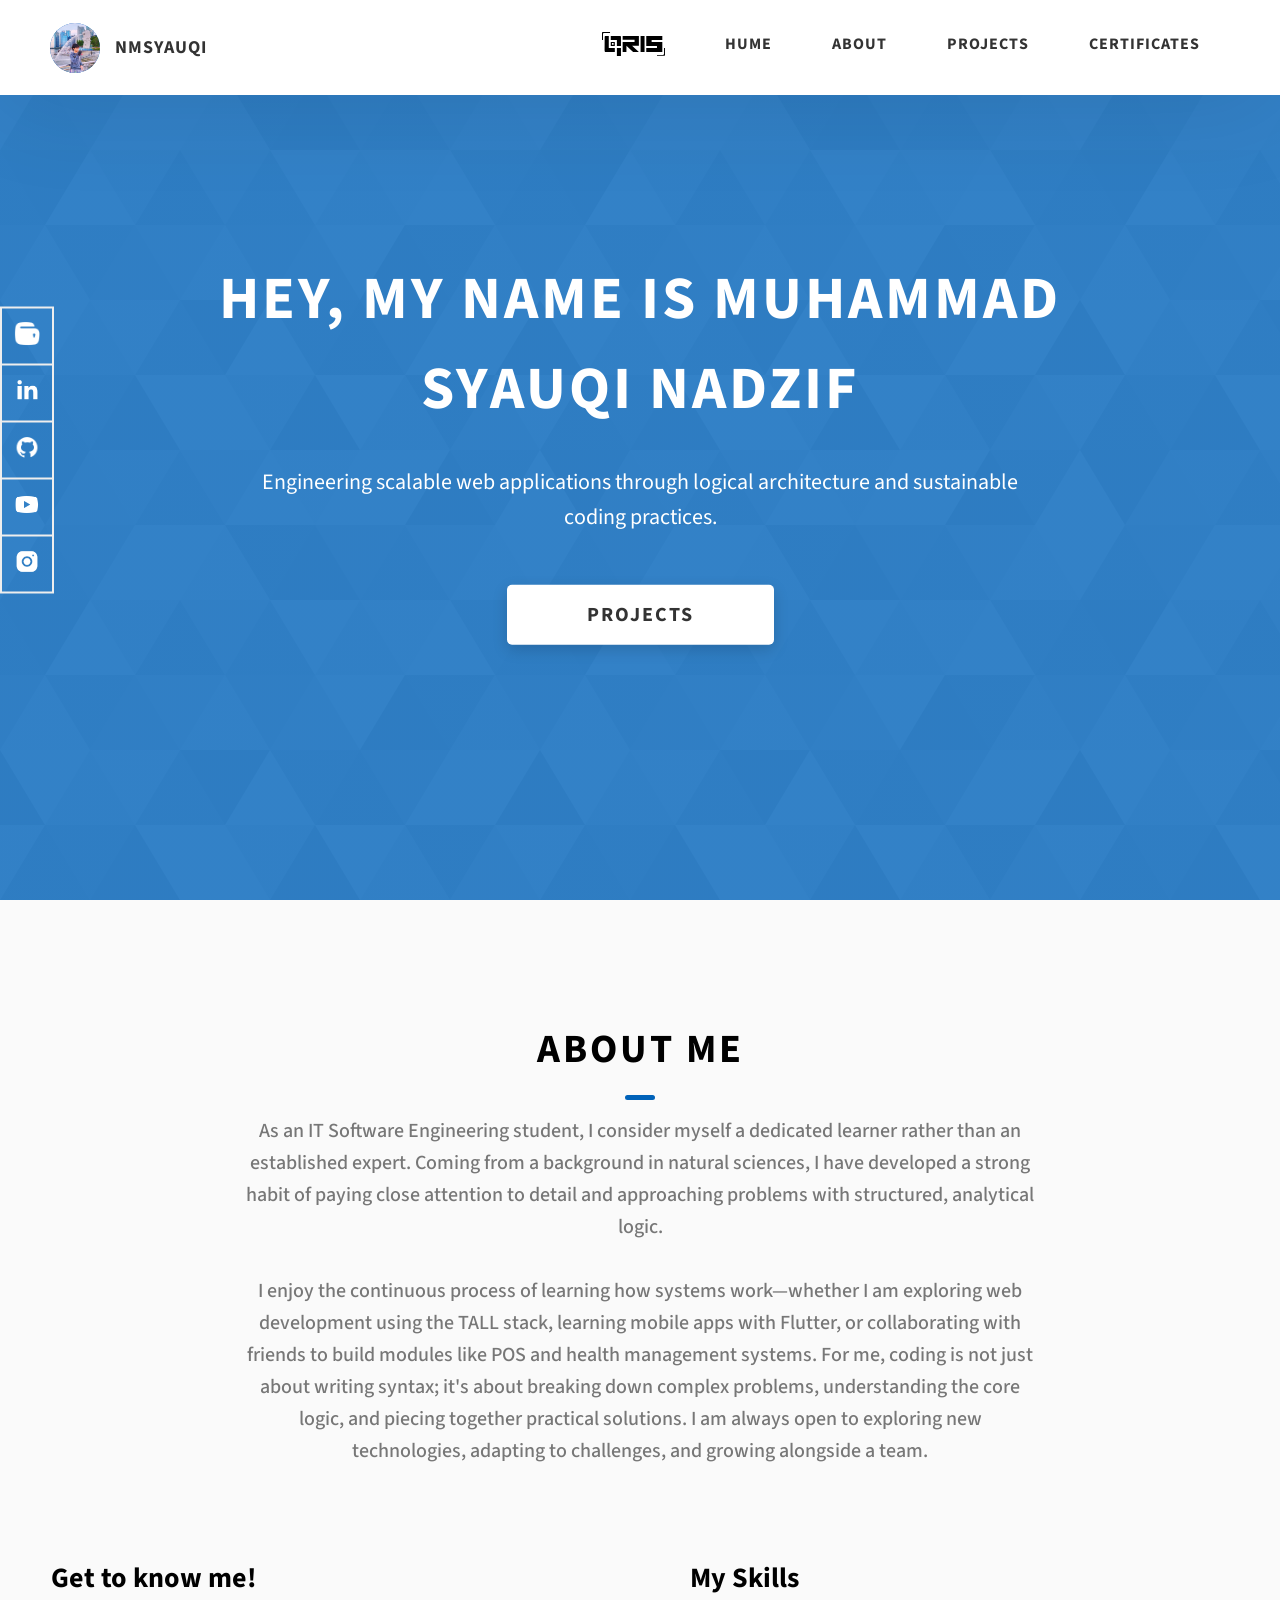
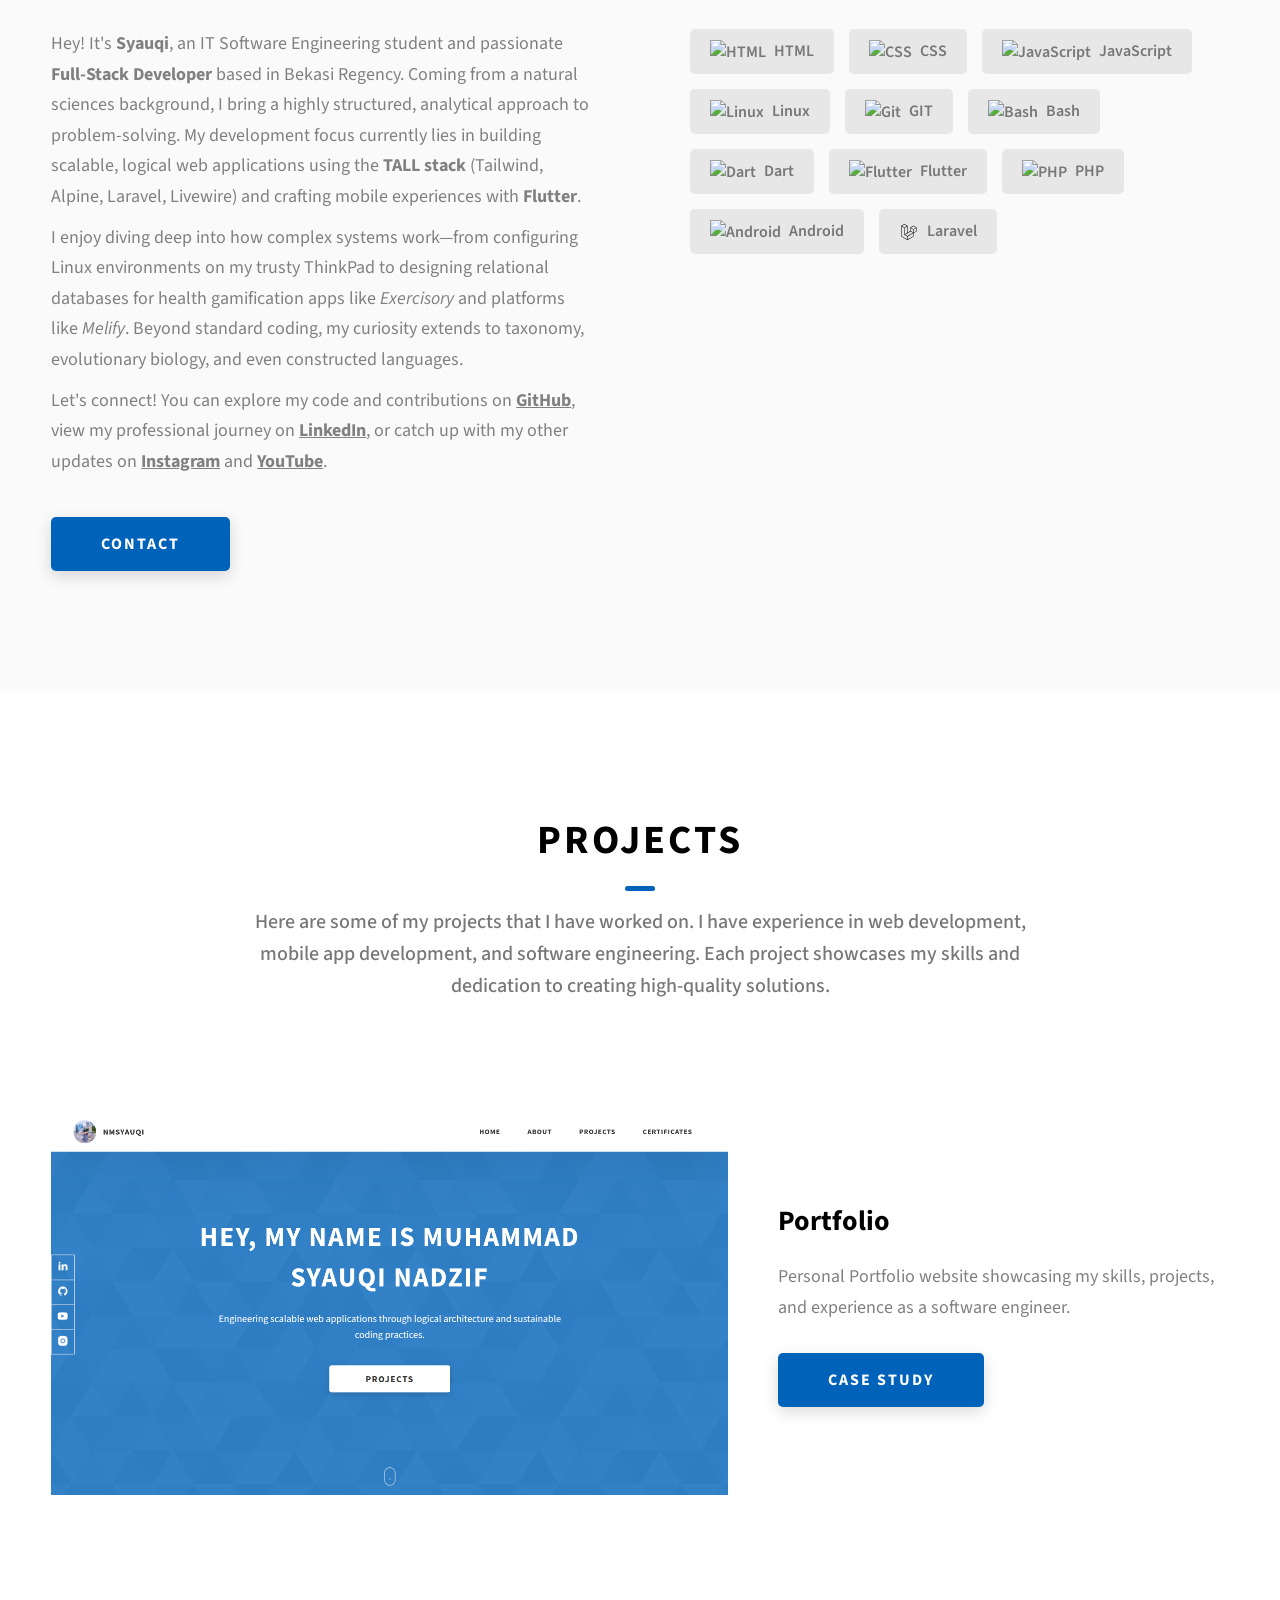
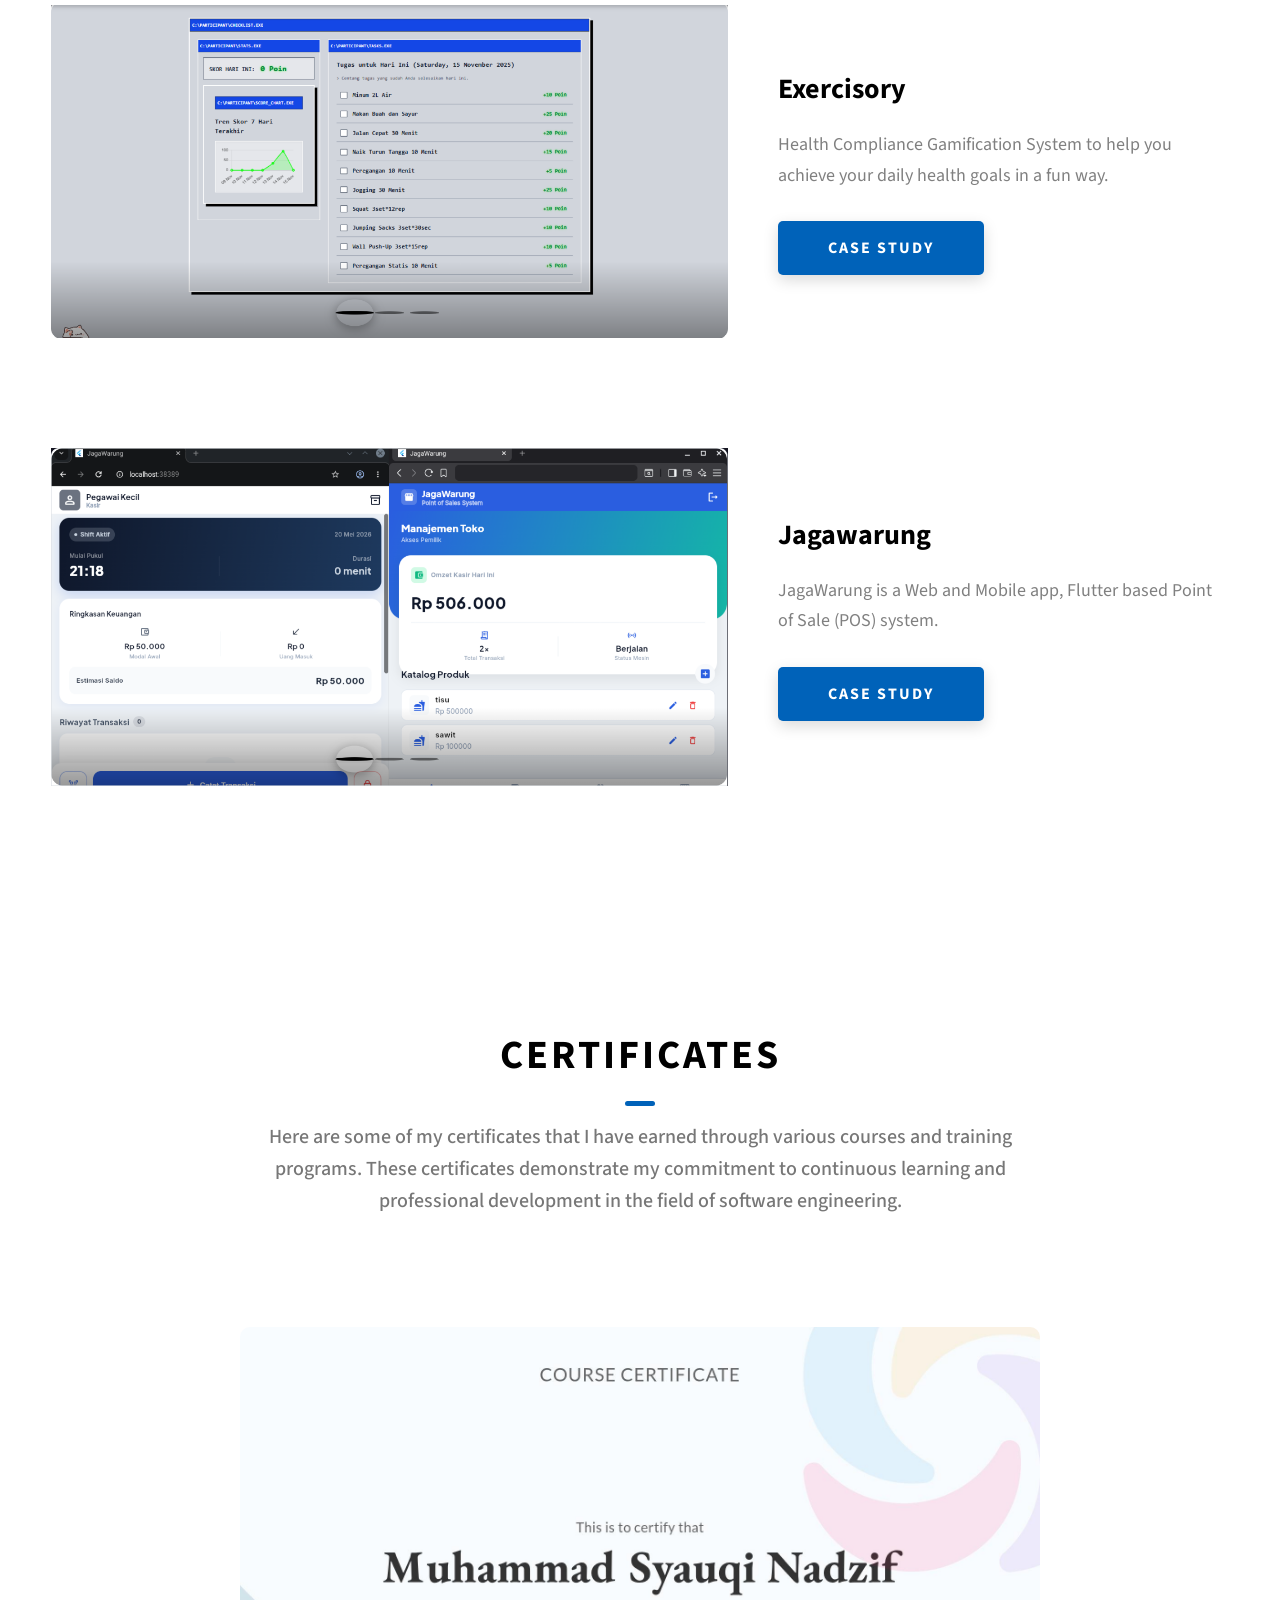
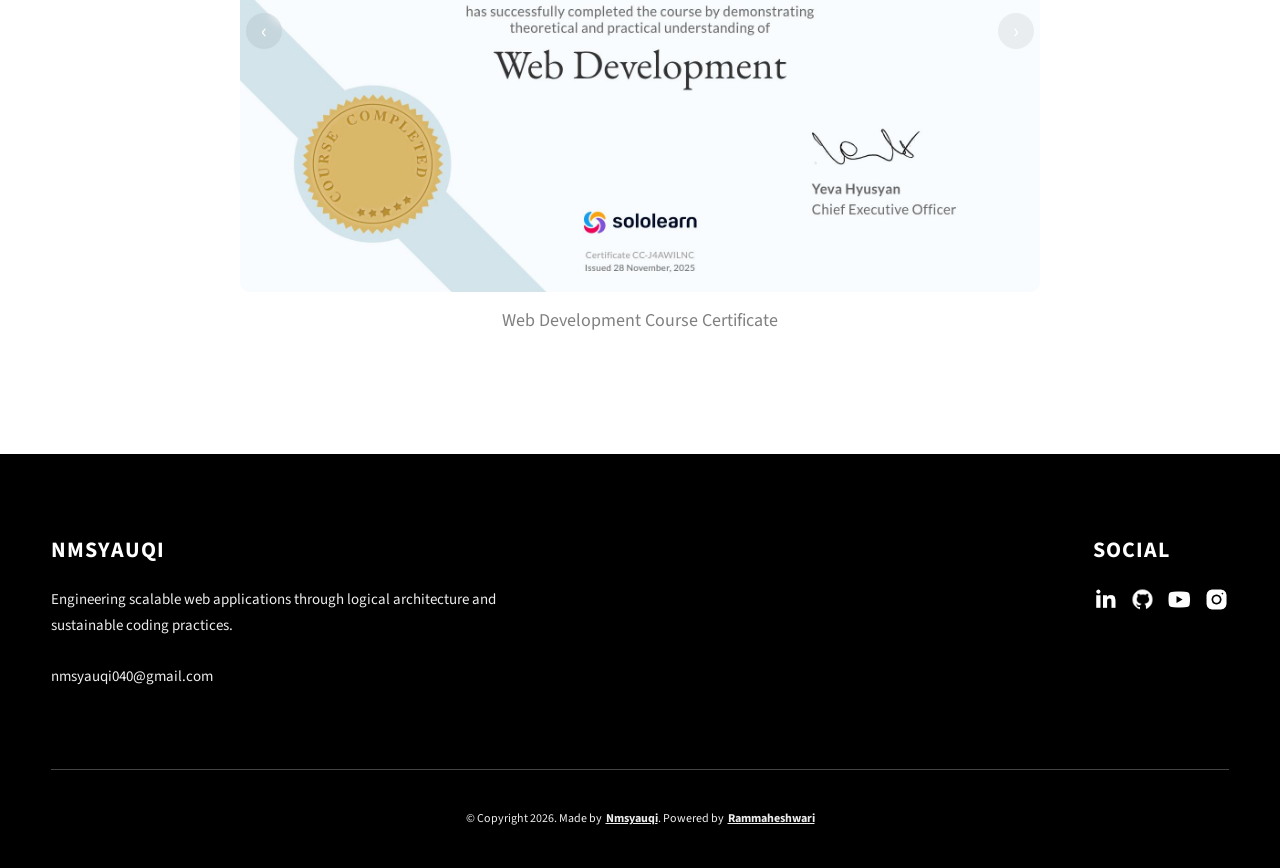
==== index.html @ 32dfb474 "push:socials-mobile" ====
<!DOCTYPE html>
<html lang="en">
  <head>
    <link rel="icon" type="image/svg" href="assets/png/n_.png" />
    <meta charset="UTF-8" />
    <meta name="viewport" content="width=device-width, initial-scale=1.0" />
    <meta http-equiv="X-UA-Compatible" content="ie=edge" />
    <title>MyLibrary</title>
    <meta name="description" content="Portfolio Template for Developer" />

    <link rel="stylesheet" href="css/style.css" />

    <link rel="preconnect" href="https://fonts.googleapis.com" />
    <link rel="preconnect" href="https://fonts.gstatic.com" crossorigin />
    <link
      href="https://fonts.googleapis.com/css2?family=Source+Sans+Pro:wght@400;600;700;900&display=swap"
      rel="stylesheet"
    />
  </head>
  <body>
    
    <header class="header">
      <div class="header__content">
        <div class="header__logo-container">
          <div class="header__logo-img-cont">
            <a target="_blank" href="assets/png/nmsyauqi.jpg"><img
              src="assets/png/nmsyauqi.jpg"
              alt="img Nmsyauqi"
              class="header__logo-img"
            /></a>
          </div>
          <span class="header__logo-sub">Nmsyauqi</span>
        </div>
        <div class="header__main">
          <ul class="header__links">
            <li class="header__link-wrapper">
        
              <a href="/assets/jpeg/qris.jpg" download="Nmsyauqi Digital Kreatif" class="header__link"> <img src="assets/svg/qris.svg" alt="QRIS" height="24" /> </a>
            </li>
            <li class="header__link-wrapper">
        
              <a href="/?p=main" class="header__link"> Hume </a>
            </li>
            <li class="header__link-wrapper">
              <a href="/?p=main#about" class="header__link">About </a>
            </li>
            <li class="header__link-wrapper">
              <a href="/?p=main#projects" class="header__link"> Projects </a>
            </li>
            <li class="header__sm-link-wrapper">
              <a href="/?p=main#certificates" class="header__link"> Certificates </a>
            </li>
          </ul>
          <div class="header__main-ham-menu-cont">
            <img src="./assets/svg/ham-menu.svg" alt="hamburger menu" class="header__main-ham-menu" />
            <img src="./assets/svg/ham-menu-close.svg" alt="hamburger menu close" class="header__main-ham-menu-close d-none" />
          </div>
        </div>
        </div>
      <div class="header__sm-menu">
        <div class="header__sm-menu-content">
          <ul class="header__sm-menu-links">
            <li class="header__sm-menu-link">
              <a
                id="mobile-qris-link"
                href="/assets/jpeg/qris.jpg"
                class="nav-link"
                data-gopay-deeplink="gojek://gopay"
                data-fallback-href="/assets/jpeg/qris.jpg"
              >
                <img src="assets/svg/qris.svg" alt="QRIS" height="20" />
              </a>
            </li>
            <li class="header__sm-menu-link">
              <a href="/?p=main" class="nav-link"> Home </a>
            </li>
            <li class="header__sm-menu-link">
              <a href="/?p=main#about" class="nav-link"> About </a>
            </li>
            <li class="header__sm-menu-link">
              <a href="/?p=main#projects" class="nav-link"> Projects </a>
            </li>
            <li class="header__sm-menu-link">
              <a href="/?p=main#certificates" class="nav-link"> Certificates </a>
            </li>
          </ul>
        </div>
      </div>
    </header>

    
    <main id="app-content">
        
    </main>

    
    <footer class="main-footer">
      <div class="main-container">
        <div class="main-footer__upper">
          <div class="main-footer__row main-footer__row-1">
            <h2 class="heading heading-sm main-footer__heading-sm">
              <span>Social</span>
            </h2>
            <div class="main-footer__social-cont">
              <a target="_blank" rel="noreferrer" href="https://www.linkedin.com/in/nmsyauqi/">
                <img class="main-footer__icon" src="./assets/png/linkedin-ico.png" alt="icon" />
              </a>
              <a target="_blank" rel="noreferrer" href="https://github.com/nmsyauqi">
                <img class="main-footer__icon" src="./assets/png/github-ico.png" alt="icon" />
              </a>
              <a target="_blank" rel="noreferrer" href="https://youtube.com/@mjustsha">
                <img class="main-footer__icon" src="./assets/png/yt-ico.png" alt="icon" />
              </a>
              <a target="_blank" rel="noreferrer" href="https://instagram.com/n.m._syauqi">
                <img class="main-footer__icon main-footer__icon--mr-none" src="./assets/png/insta-ico.png" alt="icon" />
              </a>
            </div>
          </div>
          <div class="main-footer__row main-footer__row-2">
            <h4 class="heading heading-sm text-lt">Nmsyauqi</h4>
            <p class="main-footer__short-desc">
              Engineering scalable web applications through logical architecture and sustainable coding practices.
              <br> <br>
              <a href="mailto:nmsyauqi040@gmail.com">nmsyauqi040@gmail.com</a>
            </p>
          </div>
        </div>
        <div class="main-footer__lower">
          &copy; Copyright 2026. Made by
          <a rel="noreferrer" target="_blank" href="https://nmsyauqi.my.id">Nmsyauqi</a>. Powered by <a rel="noreferrer" target="_blank" href="https://rammaheshwari.com">Rammaheshwari</a>
        </div>
      </div>
    </footer>

    <!-- AUDIO PLAYER -->
    <div id="yt-player" style="display: none;"></div>

    <script>
      // 1. Daftar ID Video YouTube Music
      const playlistID = [
        "LHZwI7uXC8E", // Lets Play (Stellaris)
        "ijaxA9HVWQE", // Tiny Planets
        "cKT6Y8wbPDw"  // Carribean Blue
      ];

      let currentTrackIndex = 0;
      let player = null;
      let playerReady = false;

      // 2. Muat library YouTube IFrame API secara asinkron
      const ytScript = document.createElement('script');
      ytScript.src = 'https://www.youtube.com/iframe_api';
      const firstScript = document.getElementsByTagName('script')[0];
      firstScript.parentNode.insertBefore(ytScript, firstScript);

      // 3. Fungsi callback global yang dipanggil oleh API YouTube
      function onYouTubeIframeAPIReady() {
        player = new YT.Player('yt-player', {
          height: '0',
          width: '0',
          videoId: playlistID[currentTrackIndex],
          playerVars: {
            autoplay: 0,
            controls: 0,
            rel: 0,
            modestbranding: 1,
            playsinline: 1,
            origin: window.location.origin
          },
          events: {
            onReady: onPlayerReady,
            onStateChange: onPlayerStateChange
          }
        });
      }

      function onPlayerReady(event) {
        playerReady = true;
        player.setVolume(30);
      }

      function playBackgroundMusic() {
        if (!playerReady || !player || typeof player.playVideo !== 'function') {
          return false;
        }
        if (player.getPlayerState() === YT.PlayerState.PLAYING) {
          return true;
        }
        player.playVideo();
        return true;
      }

      function onPlayerStateChange(event) {
        if (event.data === YT.PlayerState.ENDED) {
          currentTrackIndex = (currentTrackIndex + 1) % playlistID.length;
          player.loadVideoById(playlistID[currentTrackIndex]);
        }
      }

      // Mulai pemutaran setelah interaksi user untuk memenuhi kebijakan browser terhadap autoplay
      function activateBackgroundAudio() {
        if (playBackgroundMusic()) {
          document.removeEventListener('click', activateBackgroundAudio);
          document.removeEventListener('touchstart', activateBackgroundAudio);
        }
      }

      document.addEventListener('click', activateBackgroundAudio);
      document.addEventListener('touchstart', activateBackgroundAudio);
    </script>

    <script src="./index.js"></script>
---- css/style.css ----
*,
*::after,
*::before {
  margin: 0;
  padding: 0;
  box-sizing: inherit;
  font-family: inherit; }

html {
  font-size: 62.5%;
  scroll-behavior: smooth; }
  @media only screen and (max-width: 75em) {
    html {
      font-size: 59%; } }
  @media only screen and (max-width: 56.25em) {
    html {
      font-size: 56%; } }
  @media only screen and (min-width: 112.5em) {
    html {
      font-size: 65%; } }

body {
  box-sizing: border-box;
  position: relative;
  line-height: 1.5;
  font-family: sans-serif;
  overflow-x: hidden;
  overflow-y: scroll;
  font-family: 'Source Sans Pro', sans-serif; }

a {
  text-decoration: none;
  color: inherit; }

li {
  list-style: none; }

input:focus,
button:focus,
a:focus,
textarea:focus {
  outline: none; }

button {
  border: none;
  cursor: pointer; }

textarea {
  resize: none; }

.heading-primary {
  font-size: 6rem;
  text-transform: uppercase;
  letter-spacing: 3px;
  text-align: center; }
  @media only screen and (max-width: 37.5em) {
    .heading-primary {
      font-size: 4.5rem; } }

.heading-sec__mb-bg {
  margin-bottom: 11rem; }
  @media only screen and (max-width: 56.25em) {
    .heading-sec__mb-bg {
      margin-bottom: 8rem; } }

.heading-sec__mb-med {
  margin-bottom: 9rem; }
  @media only screen and (max-width: 56.25em) {
    .heading-sec__mb-med {
      margin-bottom: 8rem; } }

.heading-sec__main {
  display: block;
  font-size: 4rem;
  text-transform: uppercase;
  letter-spacing: 1px;
  letter-spacing: 3px;
  text-align: center;
  margin-bottom: 3.5rem;
  position: relative; }
  .heading-sec__main--lt {
    color: #fff; }
    .heading-sec__main--lt::after {
      content: '';
      background: #fff !important; }
  .heading-sec__main::after {
    content: '';
    position: absolute;
    top: calc(100% + 1.5rem);
    height: 5px;
    width: 3rem;
    background: #0062b9;
    left: 50%;
    transform: translateX(-50%);
    border-radius: 5px; }
    @media only screen and (max-width: 37.5em) {
      .heading-sec__main::after {
        top: calc(100% + 1.2rem); } }

.heading-sec__sub {
  display: block;
  text-align: center;
  color: #777;
  font-size: 2rem;
  font-weight: 500;
  max-width: 80rem;
  margin: auto;
  line-height: 1.6; }
  @media only screen and (max-width: 37.5em) {
    .heading-sec__sub {
      font-size: 1.8rem; } }
  .heading-sec__sub--lt {
    color: #eee; }

.heading-sm {
  font-size: 2.2rem;
  text-transform: uppercase;
  letter-spacing: 1px; }

.main-container {
  max-width: 120rem;
  margin: auto;
  width: 92%; }

.btn {
  background: #fff;
  color: #333;
  text-transform: uppercase;
  letter-spacing: 2px;
  display: inline-block;
  font-weight: 700;
  border-radius: 5px;
  box-shadow: 0 5px 15px 0 rgba(0, 0, 0, 0.15);
  transition: transform .3s; }
  .btn:hover {
    transform: translateY(-3px); }
  .btn--bg {
    padding: 1.5rem 8rem;
    font-size: 2rem; }
  .btn--med {
    padding: 1.5rem 5rem;
    font-size: 1.6rem; }
  .btn--theme {
    background: #0062b9;
    color: #fff; }
  .btn--theme-inv {
    color: #0062b9;
    background: #fff;
    border: 2px solid #0062b9;
    box-shadow: none;
    padding: calc(1.5rem - 2px) calc(5rem - 2px); }

.sec-pad {
  padding: 12rem 0; }
  @media only screen and (max-width: 56.25em) {
    .sec-pad {
      padding: 8rem 0; } }

.text-primary {
  color: #fff;
  font-size: 2.2rem;
  text-align: center;
  width: 100%;
  line-height: 1.6; }
  @media only screen and (max-width: 37.5em) {
    .text-primary {
      font-size: 2rem; } }

.d-none {
  display: none; }

.home-hero {
  color: #fff;
  background: linear-gradient(to right, rgba(0, 98, 185, 0.8), rgba(0, 98, 185, 0.8)), url(../../assets/svg/common-bg.svg);
  background-position: center;
  height: 100vh;
  min-height: 80rem;
  max-height: 120rem;
  position: relative; }
  @media only screen and (max-width: 37.5em) {
    .home-hero {
      height: unset;
      min-height: unset; } }
  .home-hero__socials {
    position: absolute;
    top: 50%;
    border: 2px solid #eee;
    border-left: 2px solid #eee;
    transform: translateY(-50%); }
    @media only screen and (max-width: 56.25em) {
      .home-hero__socials {
        display: none; } }

@media only screen and (max-width: 37.5em) {
  .home-hero__socials {
    display: flex;
    position: sticky;
    top: calc(var(--header-height, 7.2rem));
    /* center horizontally without absolute transforms */
    margin: 0 auto;
    /* keep initial placement slightly below header */
    padding: 0.2rem 0.4rem;
    border: 2px solid #eee;
    border-radius: 4px;
    background: transparent;
    align-items: center;
    gap: 0;
    z-index: 900;
    width: fit-content;
  }

  .home-hero__social {
    width: 5rem;
  }

  /* match desktop link style (block with bottom border), rotated to horizontal using right border */
  .home-hero__social-icon-link {
    width: 100%;
    display: block;
    padding: 1.2rem;
    border-right: 2px solid #eee;
    transition: background .18s;
    background: transparent;
  }

  .home-hero__social-icon-link:hover {
    background: rgba(255,255,255,0.06);
  }

  .home-hero__social-icon-link--bd-none {
    border-right: 0;
  }

  .home-hero__social-icon {
    width: 100%;
    display: block;
  }
}
  .home-hero__mouse-scroll-cont {
    position: absolute;
    bottom: 3%;
    left: 50%;
    transform: translateX(-50%); }
    @media only screen and (max-width: 37.5em) {
      .home-hero__mouse-scroll-cont {
        display: none; } }
  .home-hero__social {
    width: 5rem; }
  .home-hero__social-icon-link {
    width: 100%;
    display: block;
    padding: 1.2rem;
    border-bottom: 2px solid #eee;
    transition: background .3s; }
    .home-hero__social-icon-link:hover {
      background: rgba(255, 255, 255, 0.1); }
    .home-hero__social-icon-link--bd-none {
      border-bottom: 0; }
  .home-hero__social-icon {
    width: 100%; }

@media only screen and (max-width: 37.5em) {
  /* Ensure desktop rules don't create double borders on mobile */
  .home-hero__social-icon-link {
    border-bottom: 0;
    border-right: 2px solid #eee;
    padding: 1.2rem;
    background: transparent;
  }

  .home-hero__social-icon-link--bd-none {
    border-right: 0;
  }

  .home-hero__socials {
    overflow: hidden;
  }
}
  .home-hero__content {
    position: absolute;
    top: 50%;
    left: 50%;
    transform: translate(-50%, -50%);
    max-width: 90rem;
    width: 92%; }
    @media only screen and (max-width: 37.5em) {
      .home-hero__content {
        padding: 19rem 0 13rem 0;
        margin: auto;
        position: static;
        transform: translate(0, 0); } }
  .home-hero__info {
    margin: 3rem auto 0 auto;
    max-width: 80rem; }
  .home-hero__cta {
    margin-top: 5rem;
    text-align: center; }

.about {
  background: #fafafa; }
  .about__content {
    display: grid;
    grid-template-columns: 1fr 1fr;
    grid-gap: 10rem; }
    @media only screen and (max-width: 56.25em) {
      .about__content {
        grid-template-columns: 1fr;
        grid-gap: 8rem; } }
    .about__content-title {
      font-weight: 700;
      font-size: 2.8rem;
      margin-bottom: 3rem; }
      @media only screen and (max-width: 37.5em) {
        .about__content-title {
          font-size: 2.4rem; } }
    .about__content-details-para {
      font-size: 1.8rem;
      color: grey;
      max-width: 60rem;
      line-height: 1.7;
      margin-bottom: 1rem; }
      .about__content-details-para--hl {
        font-weight: 700;
        margin: 0 3px; }
      .about__content-details-para:last-child {
        margin-bottom: 4rem; }

.projects__row {
  display: grid;
  grid-template-columns: 1.5fr 1fr;
  grid-gap: 5rem;
  margin-bottom: 11rem; }
  @media only screen and (max-width: 56.25em) {
    .projects__row {
      grid-template-columns: 1fr;
      grid-gap: 2rem;
      margin-bottom: 8rem; } }
  @media only screen and (max-width: 56.25em) {
    .projects__row {
      text-align: center; } }
  .projects__row:last-child {
    margin-bottom: 0; }
  .projects__row-img-cont {
    overflow: hidden; }
  .projects__row-img {
    width: 100%;
    display: block;
    object-fit: cover; }
  .projects__row-content {
    padding: 2rem 0;
    display: flex;
    justify-content: center;
    flex-direction: column;
    align-items: flex-start; }
    @media only screen and (max-width: 56.25em) {
      .projects__row-content {
        align-items: center; } }
    .projects__row-content-title {
      font-weight: 700;
      font-size: 2.8rem;
      margin-bottom: 2rem; }
  .certificates__carousel {
    position: relative;
    display: flex;
    align-items: center;
    justify-content: center;
    margin-top: 4rem;
  }
  .certificates__slide {
    width: 100%;
    max-width: 80rem;
    display: none;
  }
  .certificates__slide.active {
    display: block;
  }
  .certificates__slide-img {
    width: 100%;
    display: block;
    object-fit: cover;
    border-radius: 1rem;
  }
  .certificates__slide-caption {
    margin-top: 1.5rem;
    font-size: 1.8rem;
    color: grey;
    text-align: center;
  }
  .certificates__viewport {
    position: relative;
    width: 100%;
    max-width: 80rem;
  }
  .certificates__control {
    position: absolute;
    top: 50%;
    transform: translateY(-50%);
    border: none;
    background: rgba(0,0,0,0.06);
    color: #fff;
    width: 3.6rem;
    height: 3.6rem;
    display: flex;
    align-items: center;
    justify-content: center;
    font-size: 2.2rem;
    cursor: pointer;
    border-radius: 999px;
    transition: background 0.12s ease, color 0.12s ease;
    backdrop-filter: blur(4px);
  }
  .certificates__control:hover {
    background: rgba(0,0,0,0.12);
  }
  .certificates__prev {
    left: 0.6rem;
  }
  .certificates__next {
    right: 0.6rem;
  }
  @media only screen and (max-width: 56.25em) {
    .certificates__viewport {
      max-width: 100%;
    }
    .certificates__control {
      width: 3rem;
      height: 3rem;
      font-size: 1.8rem;
    }
    .certificates__prev { left: 0.4rem; }
    .certificates__next { right: 0.4rem; }
  }

      @media only screen and (max-width: 37.5em) {
        .projects__row-content-title {
          font-size: 2.4rem; } }
    .projects__row-content-desc {
      font-size: 1.8rem;
      color: grey;
      max-width: 60rem;
      line-height: 1.7;
      margin-bottom: 3rem; }
      @media only screen and (max-width: 37.5em) {
        .projects__row-content-desc {
          font-size: 1.7rem; } }

.contact {
  background: linear-gradient(to right, rgba(0, 98, 185, 0.8), rgba(0, 98, 185, 0.8)), url(../../assets/svg/common-bg.svg);
  background-size: cover;
  background-position: center; }
  .contact__form-container {
    box-shadow: 0 0 10px rgba(0, 0, 0, 0.1);
    background: white;
    padding: 4rem;
    margin-top: 6rem;
    max-width: 80rem;
    text-align: right;
    width: 95%;
    border-radius: 5px;
    margin: 5rem auto 0 auto; }
    @media only screen and (max-width: 37.5em) {
      .contact__form-container {
        padding: 3rem; } }
  .contact__form-field {
    margin-bottom: 4rem; }
    @media only screen and (max-width: 37.5em) {
      .contact__form-field {
        margin-bottom: 3rem; } }
  .contact__form-label {
    color: #666;
    font-size: 1.4rem;
    letter-spacing: 1px;
    font-weight: 700;
    margin-bottom: 1rem;
    display: block;
    text-align: left; }
  .contact__form-input {
    color: #333;
    padding: 2rem;
    width: 100%;
    border: 1px solid #ebebeb;
    font-size: 1.6rem;
    letter-spacing: 0px;
    background: #f0f0f0;
    border-radius: 5px;
    font-weight: 600;
    
    
    
    
    
     }
    .contact__form-input::placeholder {
      color: #999;
      font-weight: 600;
      font-size: 1.6rem; }
    .contact__form-input::-webkit-input-placeholder {
      color: #999;
      font-weight: 600;
      font-size: 1.6rem; }
    .contact__form-input:-ms-input-placeholder {
      color: #999;
      font-weight: 600;
      font-size: 1.6rem; }
    .contact__form-input::-ms-input-placeholder {
      color: #999;
      font-weight: 600;
      font-size: 1.6rem; }
    .contact__form-input:-moz-placeholder {
      opacity: 1;
      color: #999;
      font-weight: 600;
      font-size: 1.6rem; }
    .contact__form-input::-moz-placeholder {
      opacity: 1;
      color: #999;
      font-weight: 600;
      font-size: 1.6rem; }
  .contact__btn {
    width: 30%;
    padding: 2rem 4rem;
    font-size: 1.6rem; }
    @media only screen and (max-width: 37.5em) {
      .contact__btn {
        width: 100%; } }

.project-cs-hero {
  color: #fff;
  background: linear-gradient(to right, rgba(0, 98, 185, 0.8), rgba(0, 98, 185, 0.8)), url(../../assets/svg/common-bg.svg);
  background-size: cover;
  background-position: center;
  position: relative; }
  @media only screen and (max-width: 37.5em) {
    .project-cs-hero {
      height: unset;
      min-height: unset; } }
  .project-cs-hero__content {
    padding: 25rem 0 17rem 0;
    max-width: 90rem;
    width: 92%;
    margin: auto; }
    @media only screen and (max-width: 37.5em) {
      .project-cs-hero__content {
        padding: 19rem 0 13rem 0;
        margin: auto;
        position: static;
        transform: translate(0, 0); } }
  .project-cs-hero__info {
    margin: 3rem auto 0 auto;
    max-width: 80rem; }
  .project-cs-hero__cta {
    margin-top: 5rem;
    text-align: center; }

.project-details__content {
  padding: 8rem 0;
  max-width: 90rem;
  margin: auto; }
  .project-details__content-title {
    font-weight: 700;
    font-size: 2.8rem;
    margin-bottom: 3rem; }
    @media only screen and (max-width: 37.5em) {
      .project-details__content-title {
        font-size: 2.4rem; } }

.project-details__showcase-img-cont {
  width: 100%;
  margin-bottom: 6rem; }

.project-details__showcase-img {
  width: 100%; }

.project-details__content-main {
  width: 100%;
  max-width: 70rem;
  margin: auto; }

.project-details__desc {
  margin: 0 0 7rem 0; }
  .project-details__desc-para {
    font-size: 1.8rem;
    line-height: 1.7;
    color: grey;
    margin-bottom: 2rem; }

.project-details__tools-used {
  margin: 0 0 7rem 0; }
  .project-details__tools-used-list {
    display: flex;
    flex-wrap: wrap; }
  .project-details__tools-used-item {
    padding: 1rem 2rem;
    margin-bottom: 1.5rem;
    margin-right: 1.5rem;
    font-size: 1.6rem;
    background: rgba(153, 153, 153, 0.2);
    border-radius: 5px;
    font-weight: 600;
    color: #777; }

.project-details__links {
  margin: 0 0; }
  .project-details__links-btn {
    margin-right: 2rem; }
    @media only screen and (max-width: 37.5em) {
      .project-details__links-btn {
        margin-right: 0;
        width: 70%;
        margin-bottom: 2rem;
        text-align: center; } }
    .project-details__links-btn:last-child {
      margin: 0; }
      @media only screen and (max-width: 37.5em) {
        .project-details__links-btn:last-child {
          margin: 0; } }

.header {
  position: fixed;
  width: 100%;
  z-index: 1000;
  background: #000;
  background: #fff;
  box-shadow: 0 10px 100px rgba(0, 0, 0, 0.1); }
  .header__content {
    display: flex;
    align-items: center;
    justify-content: space-between;
    padding: 1rem 5rem; }
    @media only screen and (max-width: 56.25em) {
      .header__content {
        padding: 0 2rem; } }
  .header__logo-container {
    display: flex;
    align-items: center;
    cursor: pointer;
    color: #333;
    transition: color .3s; }
    .header__logo-container:hover {
      color: #0062b9; }
  .header__logo-img-cont {
    width: 5rem;
    height: 5rem;
    border-radius: 50px;
    overflow: hidden;
    margin-right: 1.5rem;
    background: #0062b9; }
    @media only screen and (max-width: 56.25em) {
      .header__logo-img-cont {
        width: 4.5rem;
        height: 4.5rem;
        margin-right: 1.2rem; } }
  .header__logo-img {
    width: 100%;
    height: 100%;
    object-fit: cover;
    object-position: center;
    display: block; }
  .header__logo-sub {
    font-size: 1.8rem;
    text-transform: uppercase;
    font-weight: 700;
    letter-spacing: 1px; }
  .header__links {
    display: flex; }
    @media only screen and (max-width: 37.5em) {
      .header__links {
        display: none; } }
  .header__link {
    padding: 2.2rem 3rem;
    display: inline-block;
    font-size: 1.6rem;
    color: #333;
    text-transform: uppercase;
    letter-spacing: 1px;
    font-weight: 700;
    transition: color .3s; }
    .header__link:hover {
      color: #0062b9; }
    @media only screen and (max-width: 56.25em) {
      .header__link {
        padding: 3rem 1.8rem;
        font-size: 1.5rem; } }
  .header__main-ham-menu-cont {
    display: none;
    width: 3rem;
    padding: 2.2rem 0; }
    @media only screen and (max-width: 37.5em) {
      .header__main-ham-menu-cont {
        display: block; } }
  .header__main-ham-menu {
    width: 100%; }
  .header__main-ham-menu-close {
    width: 100%; }
  .header__sm-menu {
    background: #fff;
    position: absolute;
    width: 100%;
    top: 100%;
    visibility: hidden;
    opacity: 0;
    transition: all .3s;
    box-shadow: 0px 5px 5px 0px rgba(0, 0, 0, 0.1);
    -webkit-box-shadow: 0px 5px 5px 0px rgba(0, 0, 0, 0.1);
    -moz-box-shadow: 0px 5px 5px 0px rgba(0, 0, 0, 0.1); }
    .header__sm-menu--active {
      visibility: hidden;
      opacity: 0; }
      @media only screen and (max-width: 37.5em) {
        .header__sm-menu--active {
          visibility: visible;
          opacity: 1; } }
  .header__sm-menu-link a {
    display: block;
    text-decoration: none;
    padding: 2.5rem 3rem;
    font-size: 1.6rem;
    color: #333;
    text-align: right;
    border-bottom: 1px solid #eee;
    font-weight: 700;
    text-transform: uppercase;
    letter-spacing: 2px;
    transition: color .3s; }
    .header__sm-menu-link a:hover {
      color: #0062b9; }
  .header__sm-menu-link:first-child a {
    border-top: 1px solid #eee; }
  .header__sm-menu-link-last {
    border-bottom: 0; }

.main-footer {
  background: #000;
  color: #fff; }
  .main-footer__upper {
    display: flex;
    justify-content: space-between;
    padding: 8rem 0; }
    @media only screen and (max-width: 56.25em) {
      .main-footer__upper {
        padding: 6rem 0; } }
    @media only screen and (max-width: 37.5em) {
      .main-footer__upper {
        display: block; } }
  .main-footer__row-1 {
    order: 2; }
    @media only screen and (max-width: 56.25em) {
      .main-footer__row-1 {
        margin-bottom: 5rem; } }
  .main-footer__row-2 {
    width: 40%;
    order: 1;
    max-width: 50rem; }
    @media only screen and (max-width: 56.25em) {
      .main-footer__row-2 {
        width: 100%; } }
  .main-footer__short-desc {
    margin-top: 2rem;
    color: #eee;
    font-size: 1.5rem;
    line-height: 1.7; }
  .main-footer__social-cont {
    margin-top: 2rem; }
  .main-footer__icon {
    margin-right: 1rem;
    width: 2.5rem; }
    .main-footer__icon--mr-none {
      margin-right: 0; }
  .main-footer__lower {
    padding: 4rem 0;
    border-top: 1px solid #444;
    color: #eee;
    font-size: 1.2rem;
    text-align: left;
    text-align: center; }
    .main-footer__lower a {
      text-decoration: underline;
      font-weight: bold;
      margin-left: 2px; }
    @media only screen and (max-width: 56.25em) {
      .main-footer__lower {
        padding: 3.5rem 0; } }

.skills {
  display: flex;
  flex-wrap: wrap; }
  .skills__skill {
    padding: 1rem 2rem;
    margin-bottom: 1.5rem;
    margin-right: 1.5rem;
    font-size: 1.6rem;
    background: rgba(153, 153, 153, 0.2);
    border-radius: 5px;
    font-weight: 600;
    color: #777; }

.mouse {
  width: 25px;
  height: 40px;
  border: 2px solid #eee;
  border-radius: 60px;
  position: relative;
  overflow: hidden; }
  .mouse::before {
    content: '';
    width: 5px;
    height: 5px;
    position: absolute;
    top: 7px;
    left: 50%;
    transform: translateX(-50%);
    background-color: #eee;
    border-radius: 50%;
    opacity: 1;
    animation: wheel 1.3s infinite;
    -webkit-animation: wheel 1.3s infinite; }

@keyframes wheel {
  to {
    opacity: 0;
    top: 27px; } }

@-webkit-keyframes wheel {
  to {
    opacity: 0;
    top: 27px; } }
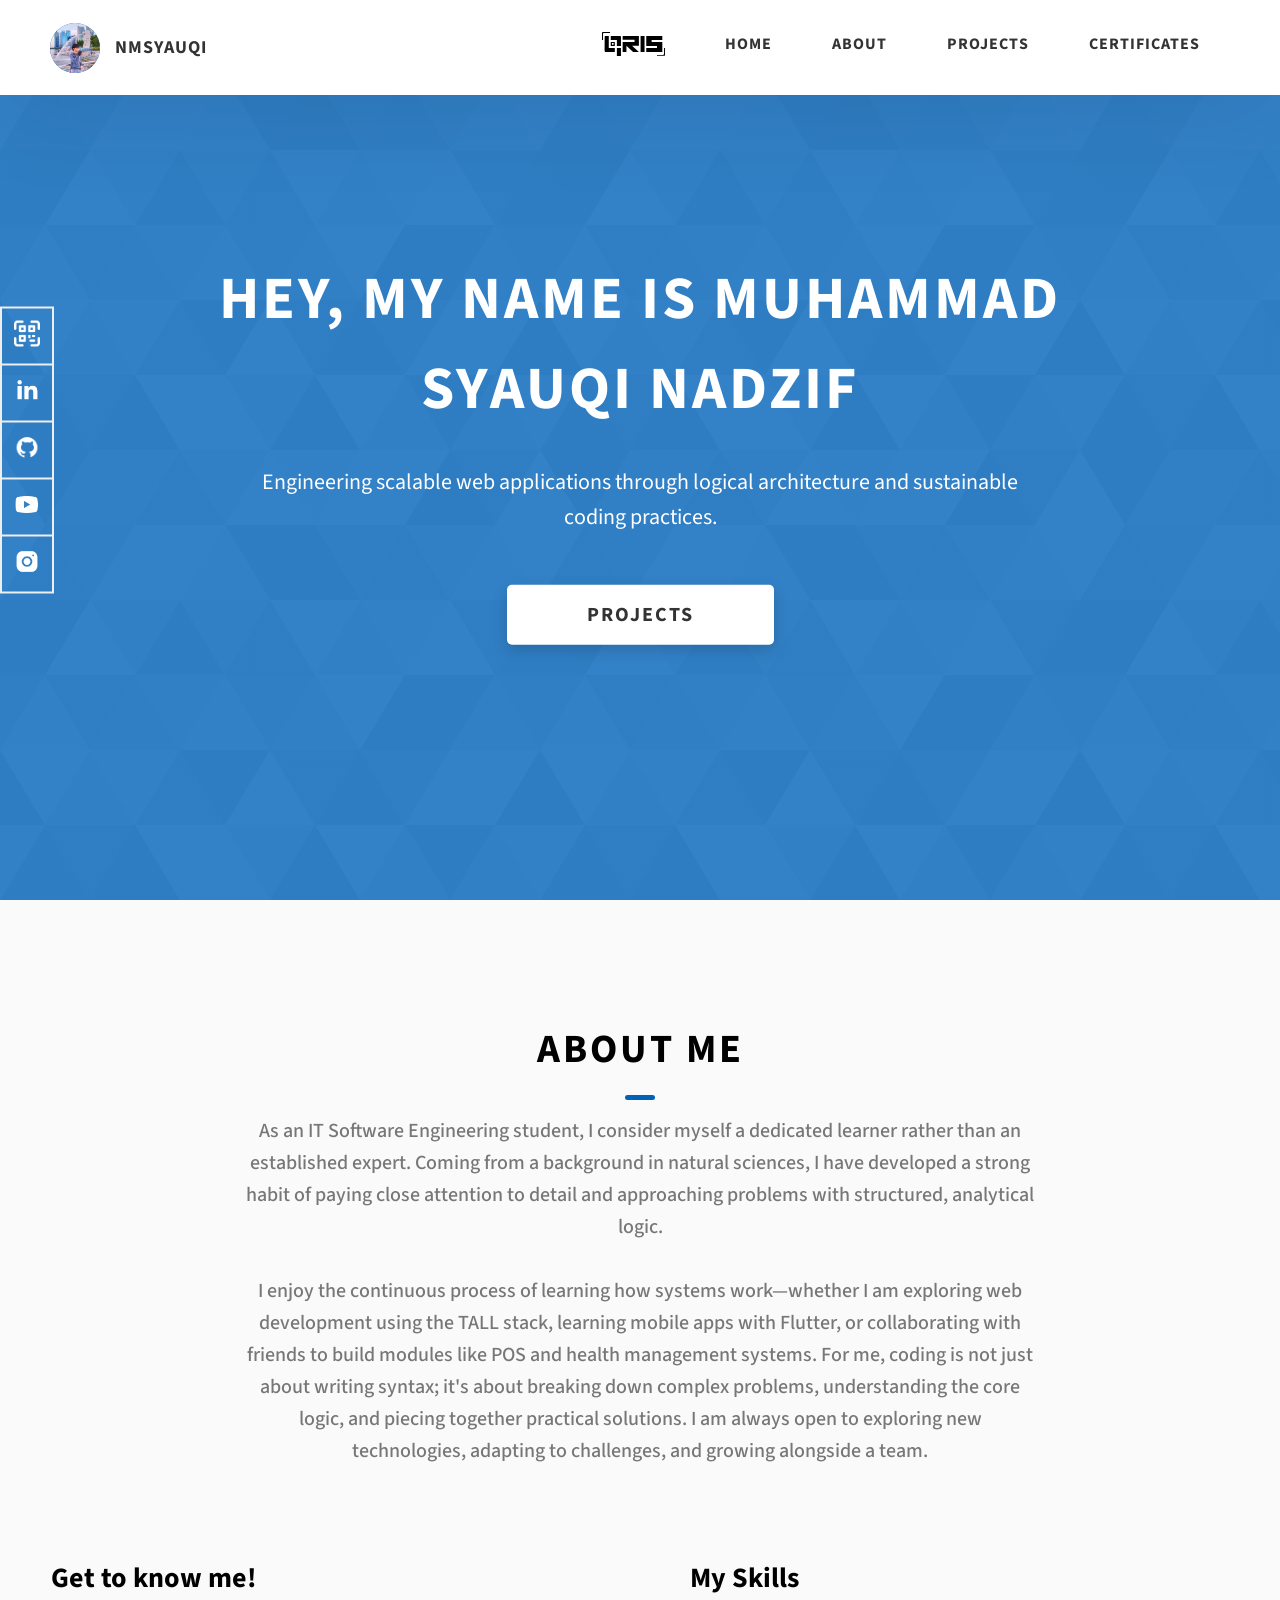
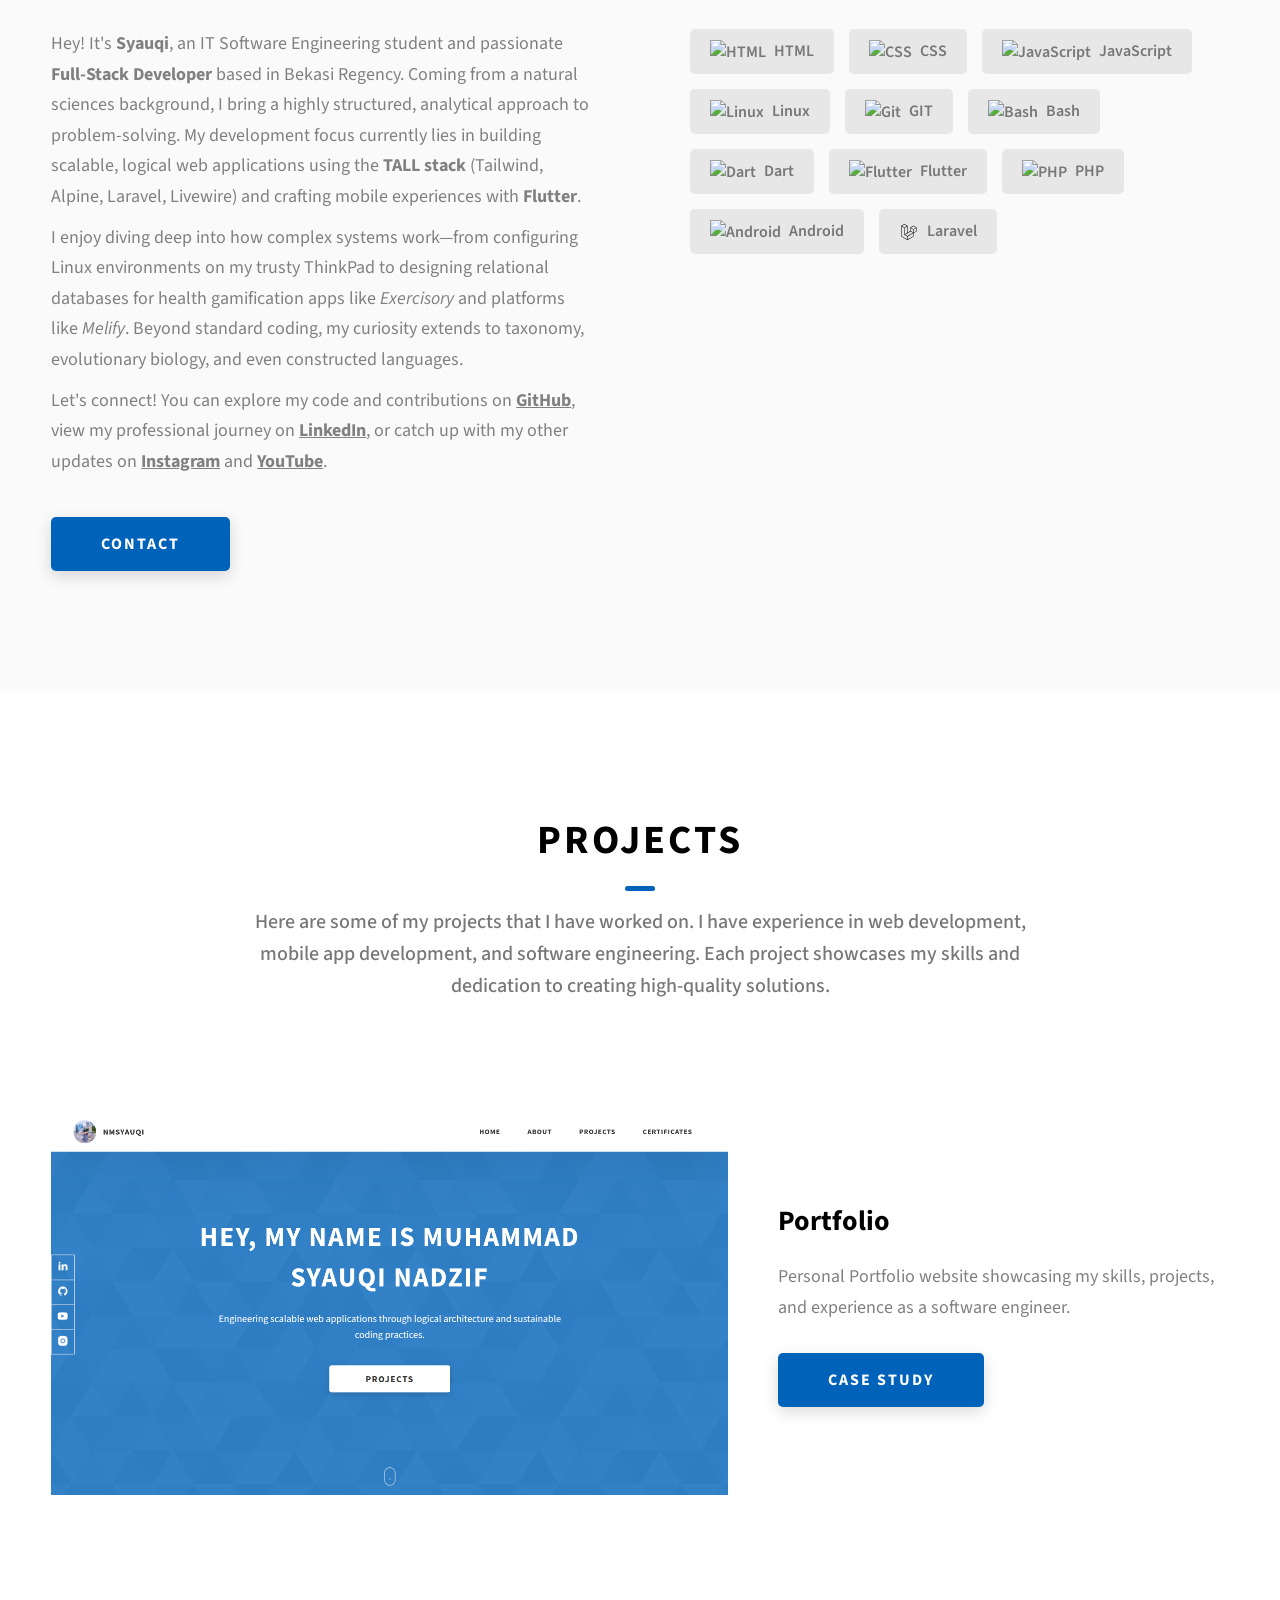
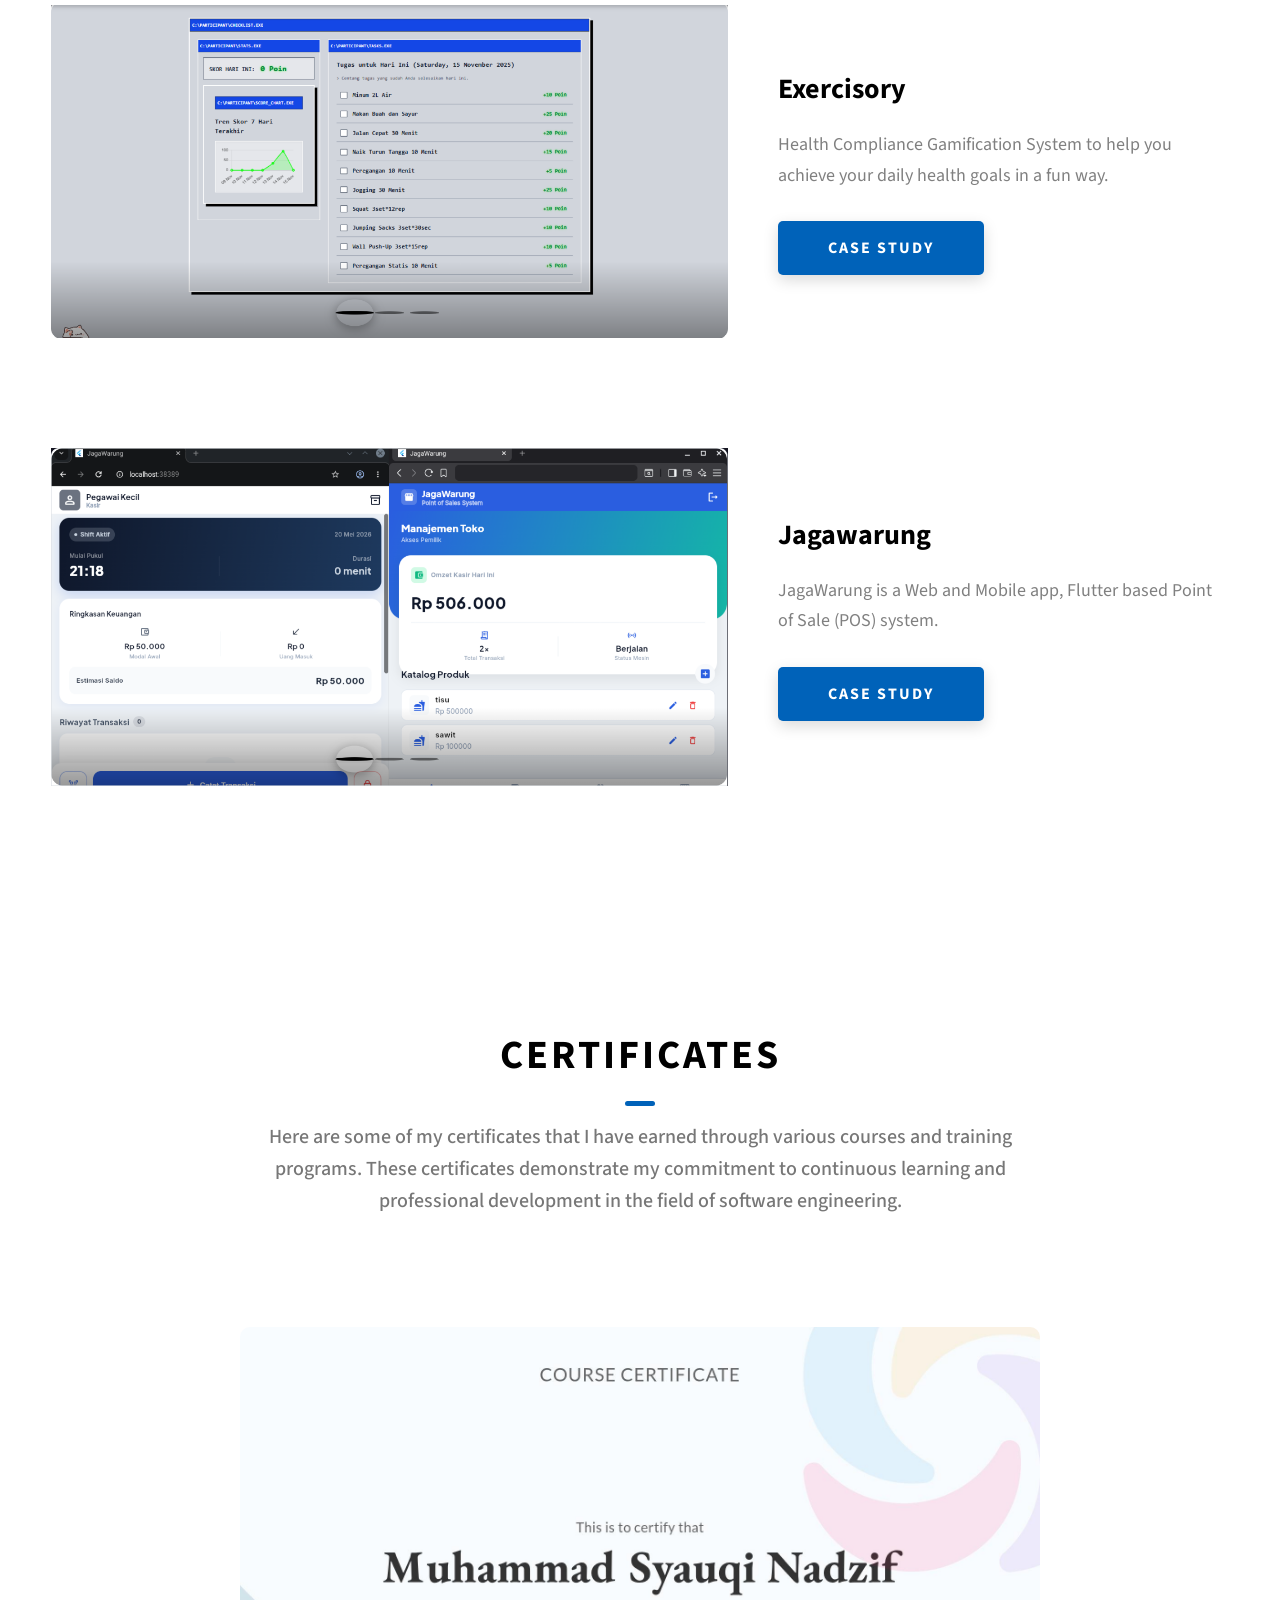
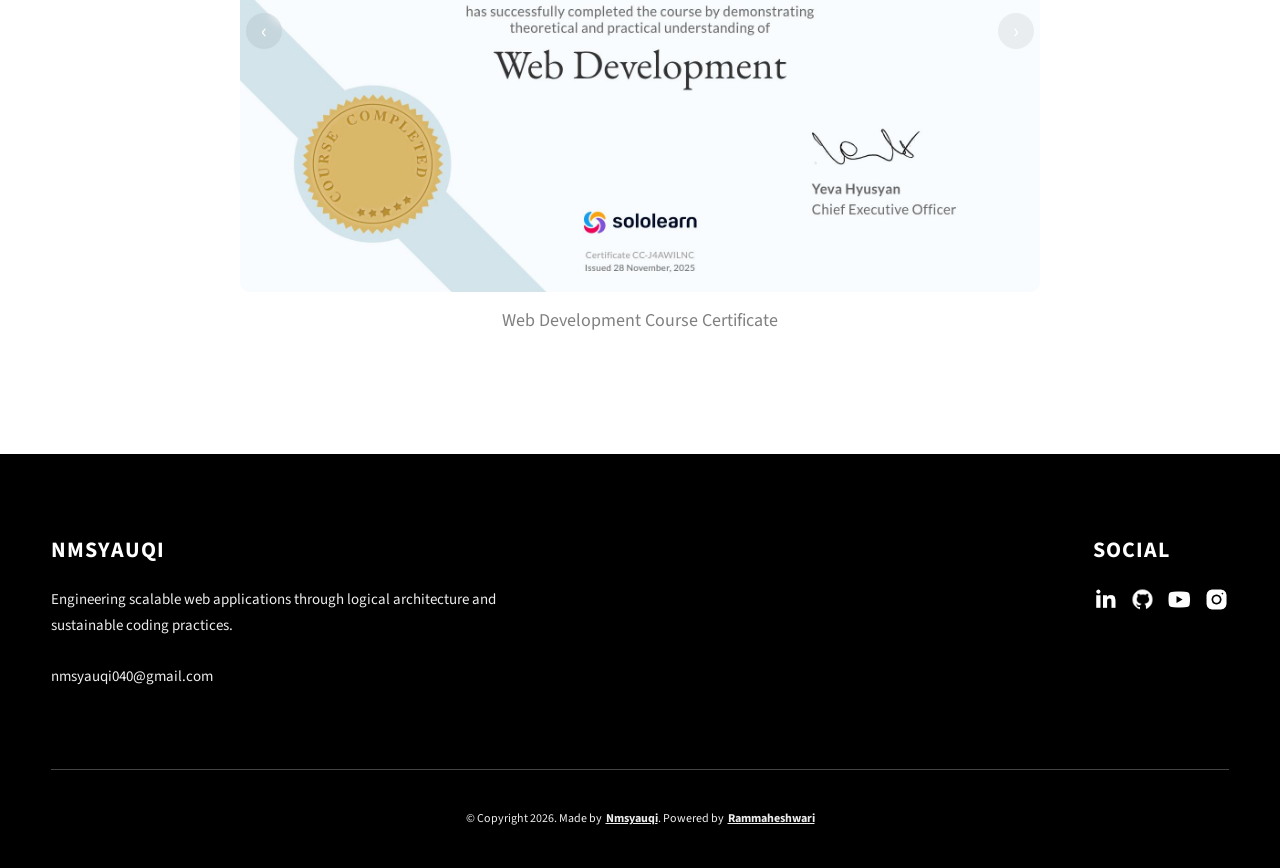
==== commit 15b2d124: "upd:qricon" ====
--- a/index.html
+++ b/index.html
@@ -35,11 +35,11 @@
           <ul class="header__links">
             <li class="header__link-wrapper">
         
-              <a href="/assets/jpeg/qris.jpg" download="Nmsyauqi Digital Kreatif" class="header__link"> <img src="assets/svg/qris.svg" alt="QRIS" height="24" /> </a>
+              <a href="/assets/jpeg/qris.jpeg" download="Nmsyauqi Digital" class="header__link"> <img src="assets/svg/qris.svg" alt="QRIS" height="24" /> </a>
             </li>
             <li class="header__link-wrapper">
         
-              <a href="/?p=main" class="header__link"> Hume </a>
+              <a href="/?p=main" class="header__link"> Home </a>
             </li>
             <li class="header__link-wrapper">
               <a href="/?p=main#about" class="header__link">About </a>
@@ -63,10 +63,10 @@
             <li class="header__sm-menu-link">
               <a
                 id="mobile-qris-link"
-                href="/assets/jpeg/qris.jpg"
+                href="/assets/jpeg/qris.jpeg"
                 class="nav-link"
                 data-gopay-deeplink="gojek://gopay"
-                data-fallback-href="/assets/jpeg/qris.jpg"
+                data-fallback-href="/assets/jpeg/qris.jpeg"
               >
                 <img src="assets/svg/qris.svg" alt="QRIS" height="20" />
               </a>
@@ -129,6 +129,10 @@
           &copy; Copyright 2026. Made by
           <a rel="noreferrer" target="_blank" href="https://nmsyauqi.my.id">Nmsyauqi</a>. Powered by <a rel="noreferrer" target="_blank" href="https://rammaheshwari.com">Rammaheshwari</a>
         </div>
+        <span style="font-size: 10px; opacity: 0.6;">
+          <a href="https://www.flaticon.com/free-icons/qr-code" id="Qr code icons created by HideMaru - Flaticon" title="qr code icons" target="_blank"
+            rel="noopener noreferrer"></a>
+        </span>
       </div>
     </footer>
 
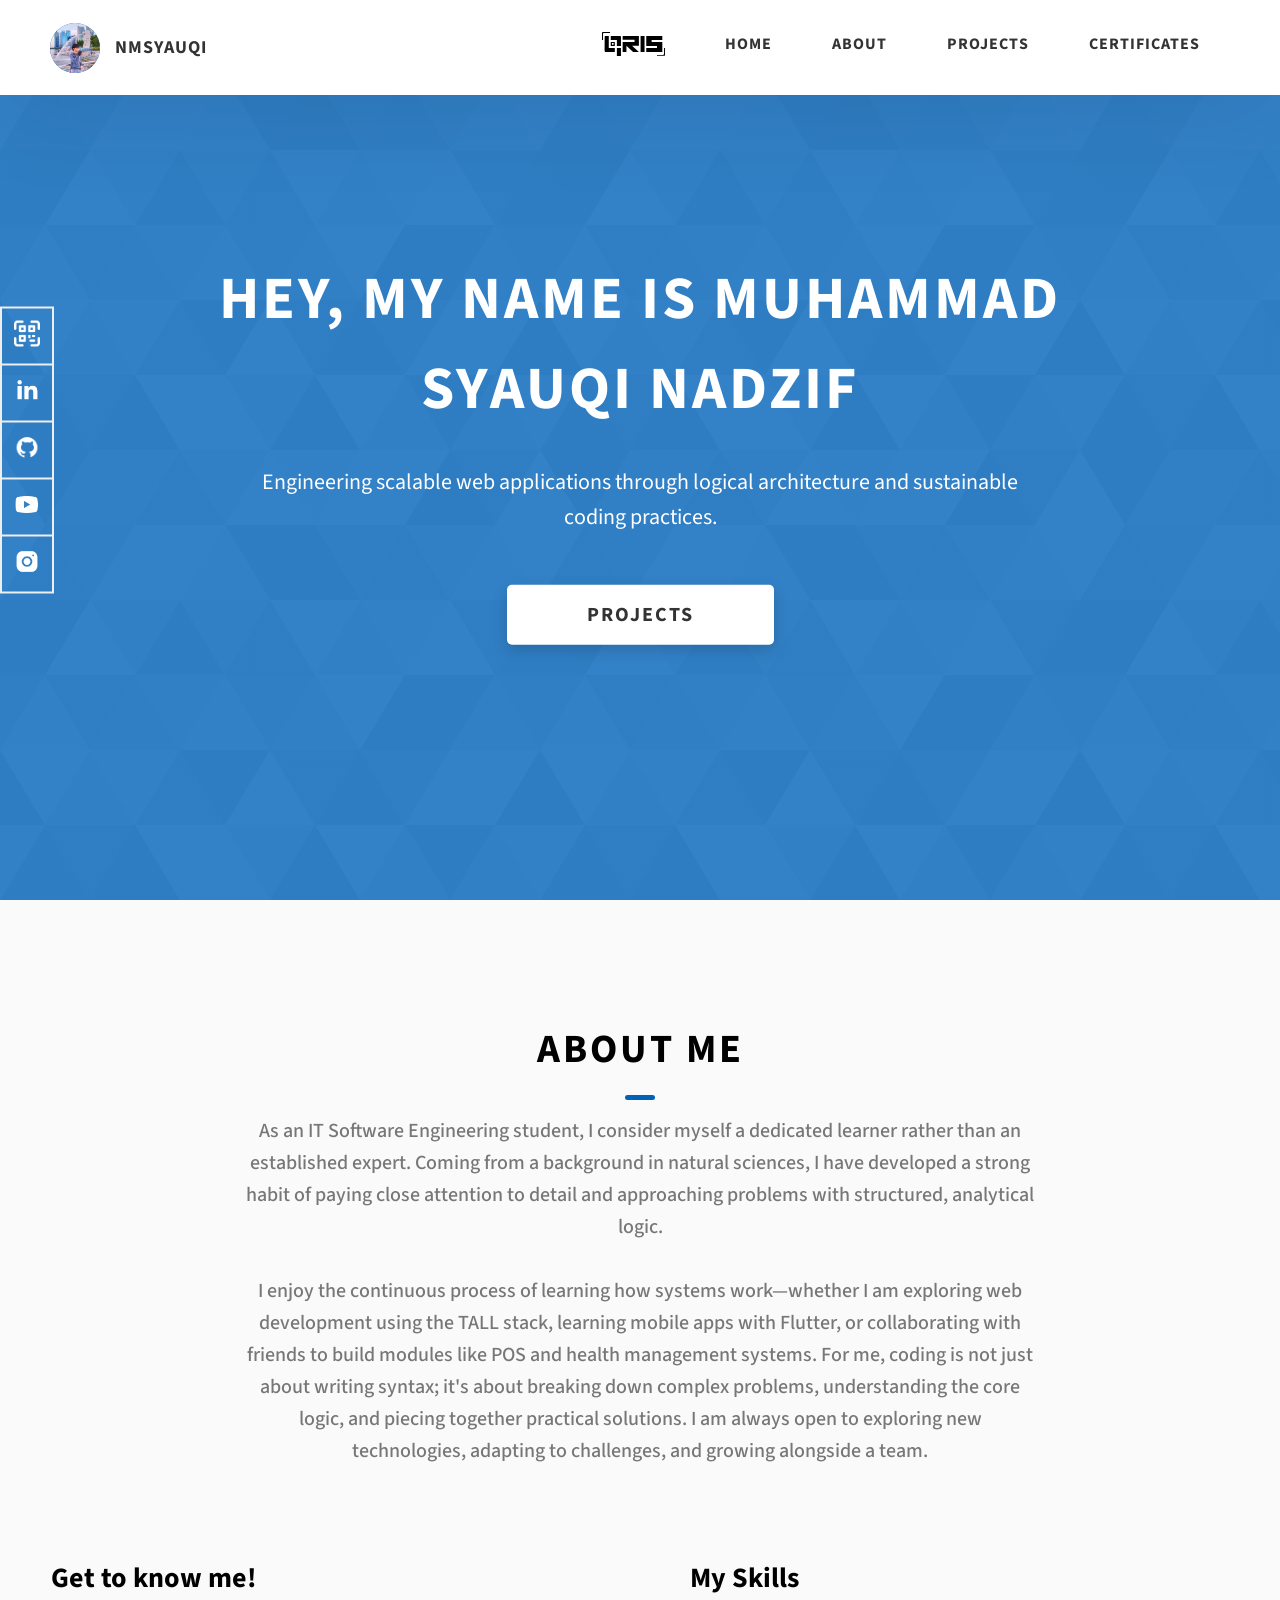
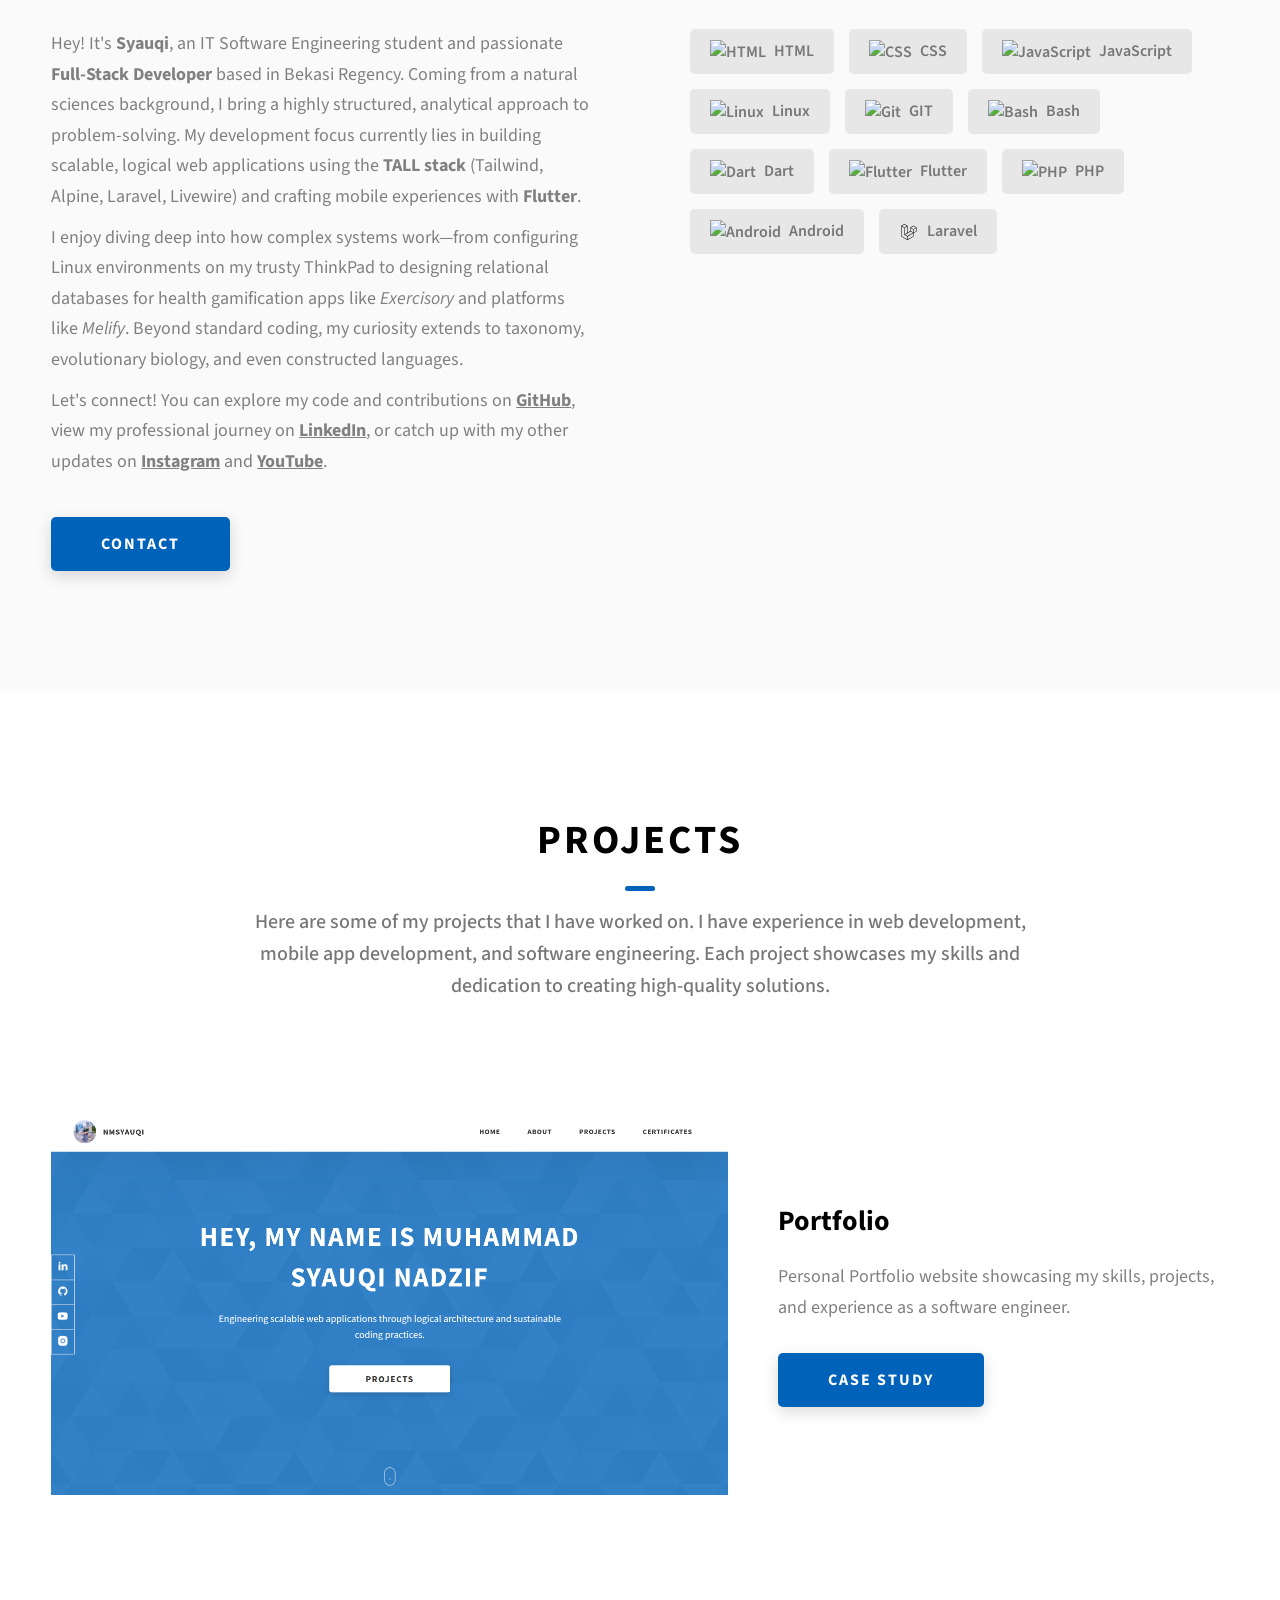
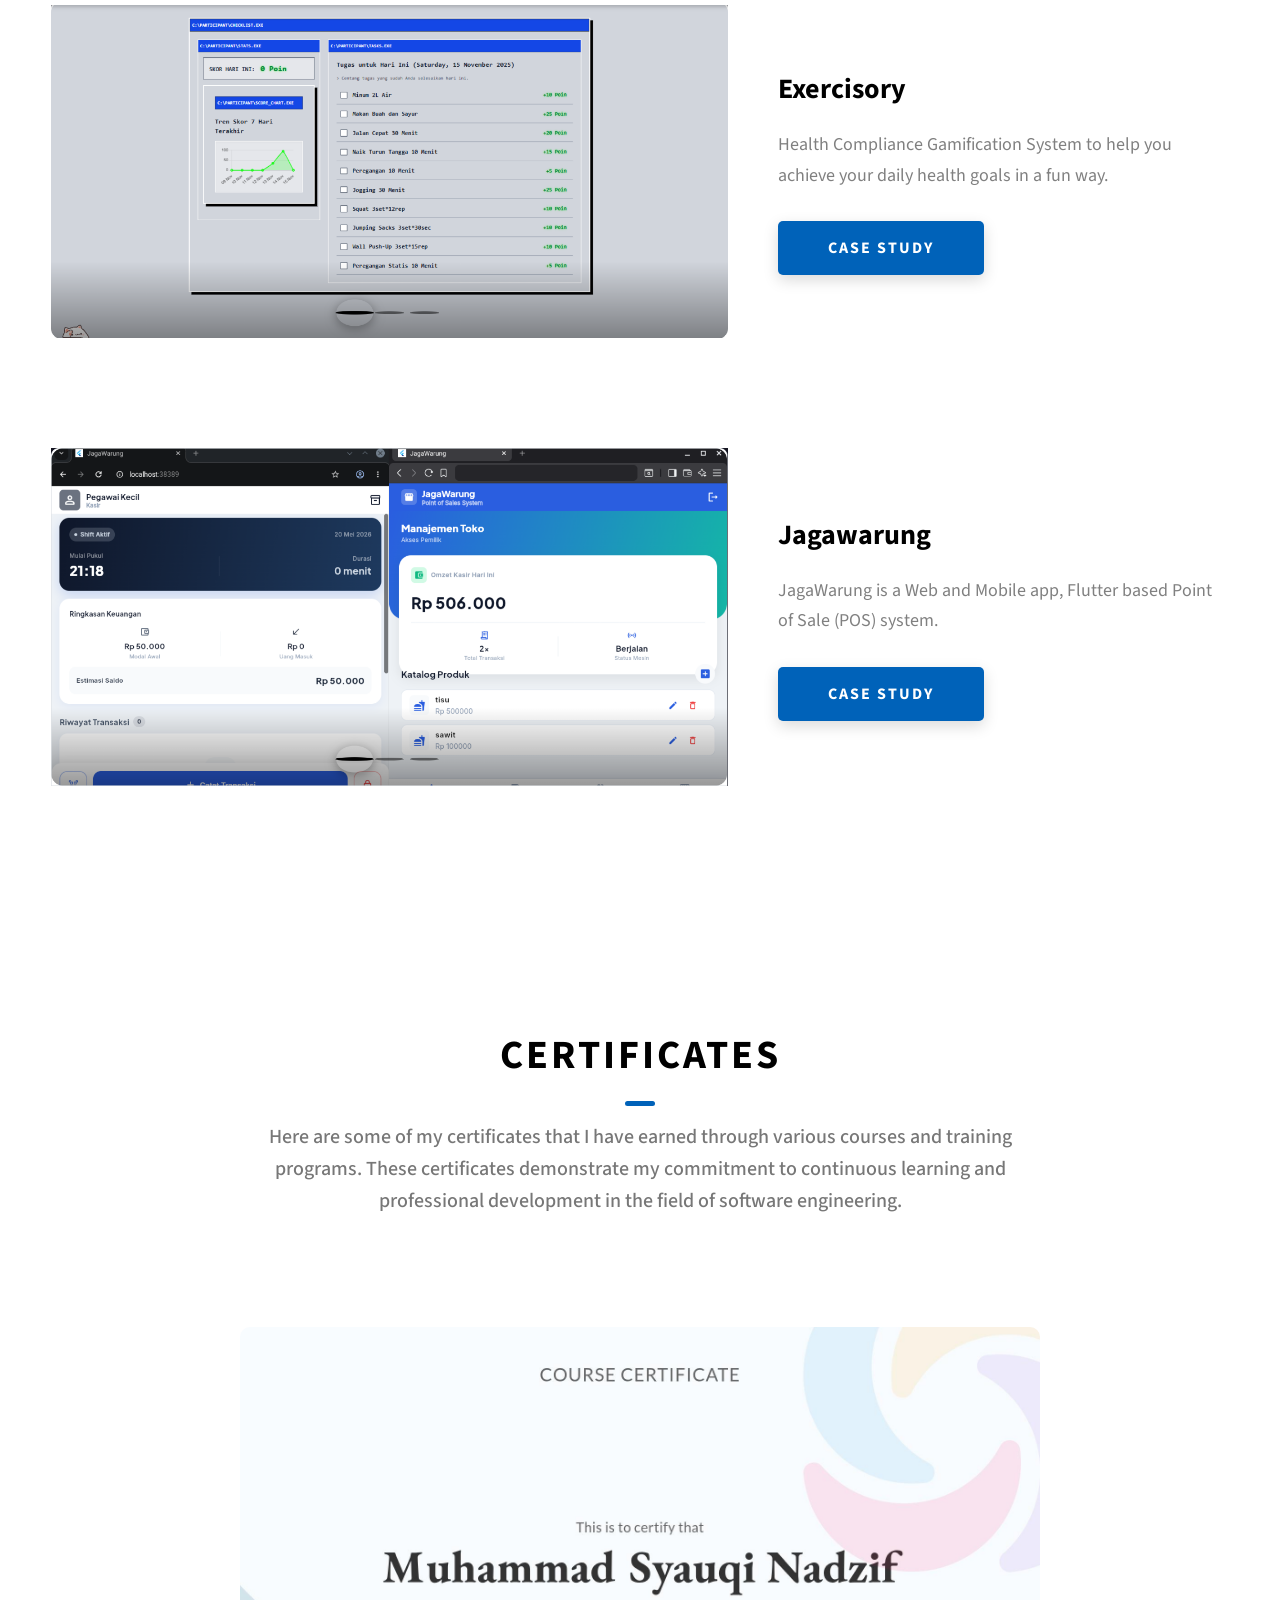
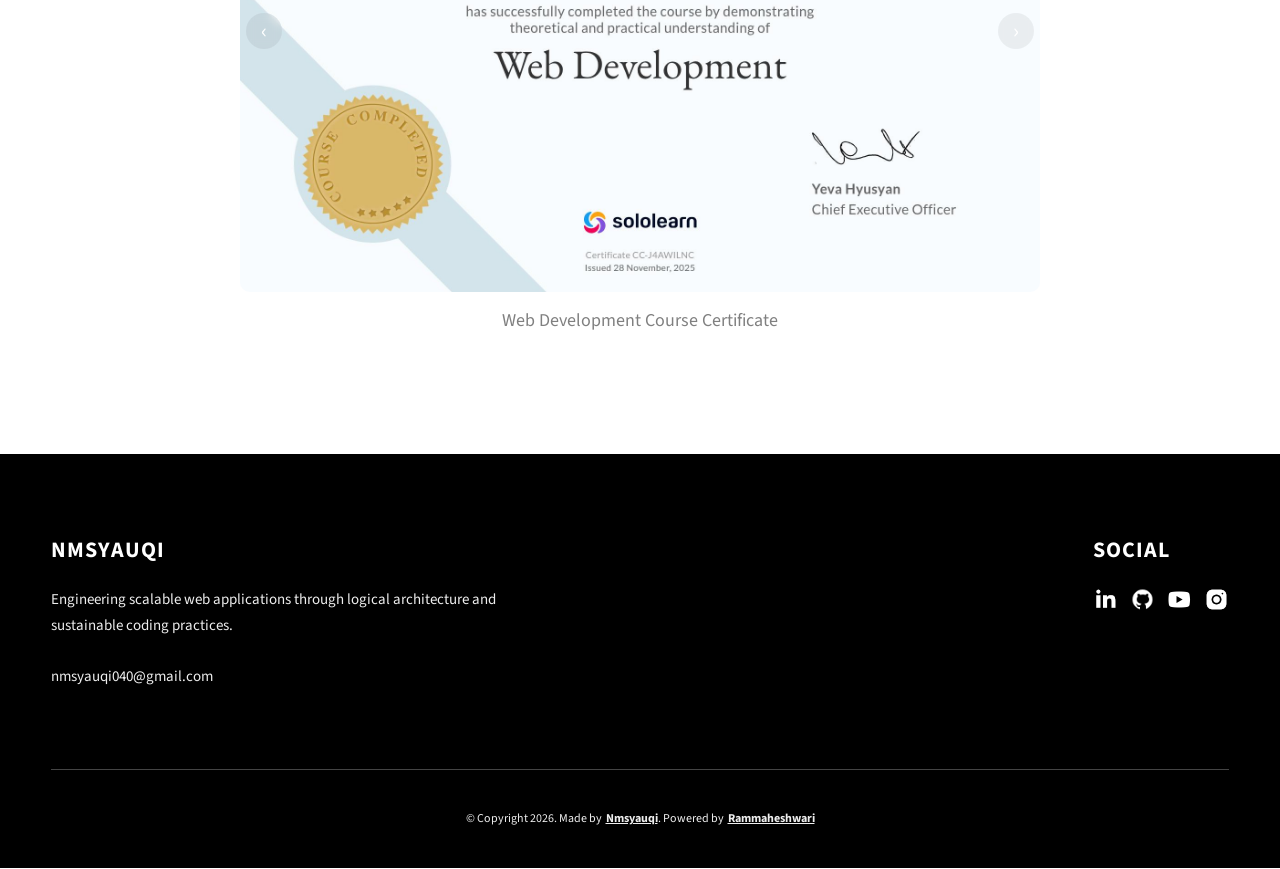
==== commit 2495036c: "upd:audio" ====
--- a/index.html
+++ b/index.html
@@ -137,7 +137,7 @@
     </footer>
 
     <!-- AUDIO PLAYER -->
-    <div id="yt-player" style="display: none;"></div>
+    <div id="yt-player" style="position: absolute; width: 1px; height: 1px; opacity: 0.01; pointer-events: none;"></div>
 
     <script>
       // 1. Daftar ID Video YouTube Music
@@ -160,8 +160,8 @@
       // 3. Fungsi callback global yang dipanggil oleh API YouTube
       function onYouTubeIframeAPIReady() {
         player = new YT.Player('yt-player', {
-          height: '0',
-          width: '0',
+          height: '1',
+          width: '1',
           videoId: playlistID[currentTrackIndex],
           playerVars: {
             autoplay: 0,
@@ -199,6 +199,14 @@
           currentTrackIndex = (currentTrackIndex + 1) % playlistID.length;
           player.loadVideoById(playlistID[currentTrackIndex]);
         }
+
+        if (event.data === YT.PlayerState.PAUSED) {
+          setTimeout(() => {
+            if (player && typeof player.playVideo === 'function') {
+              player.playVideo();
+            }
+          }, 50);
+        }
       }
 
       // Mulai pemutaran setelah interaksi user untuk memenuhi kebijakan browser terhadap autoplay
